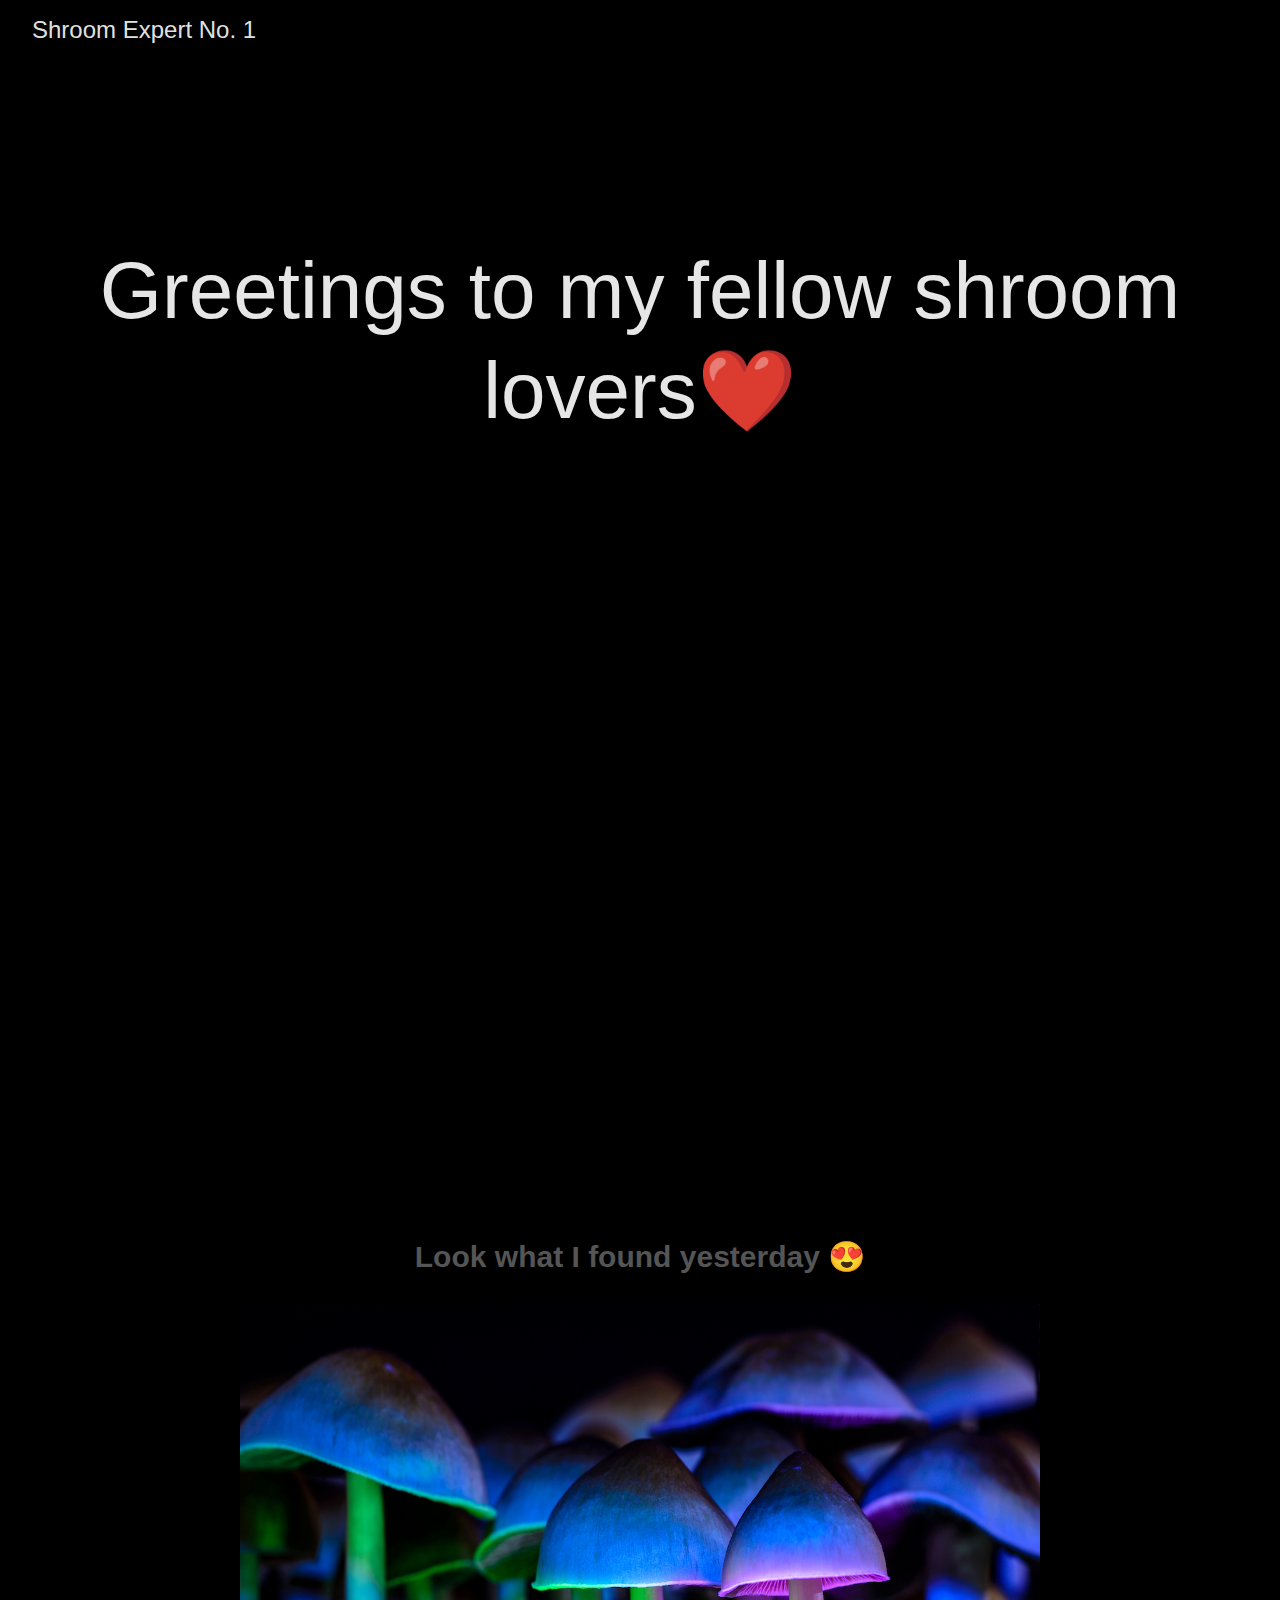
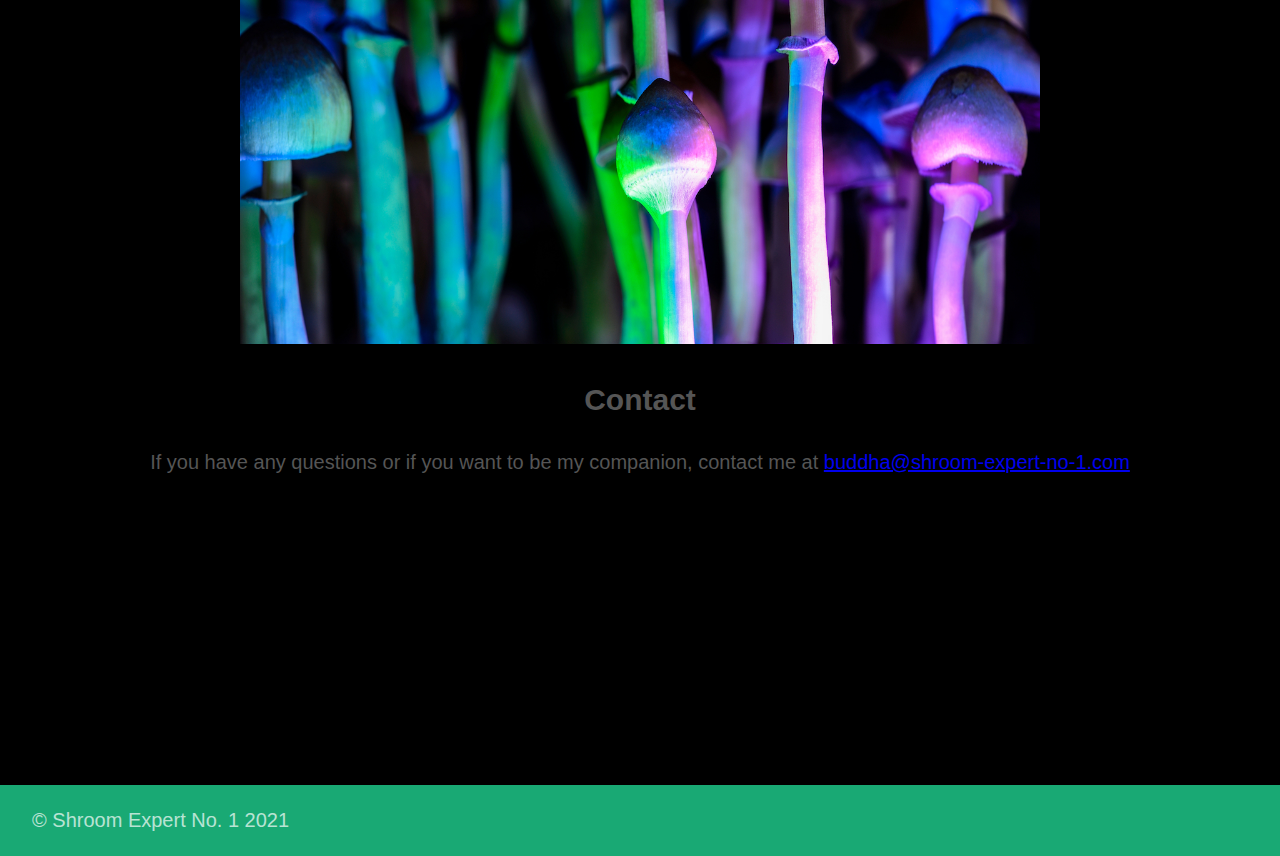
==== index.html @ e5306245 "deploy: 0333f73f0b0256878f7ff825f360700cbd08ad84" ====
<!doctype html><html lang=de-ch>
<head>
<meta charset=utf-8>
<meta http-equiv=x-ua-compatible content="IE=edge,chrome=1">
<title>Greetings to my fellow shroom lovers❤️ | Shroom Expert No. 1</title>
<meta name=viewport content="width=device-width,minimum-scale=1">
<meta name=description content="The last theme you'll ever need. Maybe.">
<meta name=generator content="Hugo 0.88.1">
<meta name=ROBOTS content="NOINDEX, NOFOLLOW">
<link rel=stylesheet href=/ananke/css/main.min.css>
<link rel="shortcut icon" href=/favicon.ico type=image/x-icon>
<link href=/index.xml rel=alternate type=application/rss+xml title="Shroom Expert No. 1">
<link href=/index.xml rel=feed type=application/rss+xml title="Shroom Expert No. 1">
<meta property="og:title" content="Greetings to my fellow shroom lovers❤️">
<meta property="og:description" content="The last theme you'll ever need. Maybe.">
<meta property="og:type" content="website">
<meta property="og:url" content="http://example.org/">
<meta itemprop=name content="Greetings to my fellow shroom lovers❤️">
<meta itemprop=description content="The last theme you'll ever need. Maybe."><meta name=twitter:card content="summary">
<meta name=twitter:title content="Greetings to my fellow shroom lovers❤️">
<meta name=twitter:description content="The last theme you'll ever need. Maybe.">
</head>
<body class="ma0 avenir bg-black">
<header class="cover bg-top" style=background-image:url(http://example.org/images/coverphoto.jpg)>
<div class=bg-black-60>
<nav class="pv3 ph3 ph4-ns" role=navigation>
<div class="flex-l justify-between items-center center">
<a href=/ class="f3 fw2 hover-white no-underline white-90 dib">
Shroom Expert No. 1
</a>
<div class="flex-l items-center">
</div>
</div>
</nav>
<div class="tc-l pv4 pv6-l ph3 ph4-ns">
<h1 class="f2 f-subheadline-l fw2 white-90 mb0 lh-title">
Greetings to my fellow shroom lovers❤️
</h1>
</div>
</div>
</header>
<main class=pb7 role=main>
<article class="cf ph3 ph5-l pv3 pv4-l f4 tc-l center measure-wide lh-copy mid-gray">
<video class=custom-video height=600 autoplay muted loop>
<source src=videos/shroomy.mp4 type=video/mp4>
</video>
<h2 id=look-what-i-found-yesterday->Look what I found yesterday 😍</h2>
<img src=images/image2.jpg width=800>
<h2 id=contact>Contact</h2>
<p>If you have any questions or if you want to be my companion, contact me at <a href=mailto:buddha@shroom-expert-no-1.com>buddha@shroom-expert-no-1.com</a></p>
</article>
</main>
<footer class="bg-green bottom-0 w-100 pa3" role=contentinfo>
<div class="flex justify-between">
<a class="f4 fw4 hover-white no-underline white-70 dn dib-ns pv2 ph3" href=http://example.org/>
&copy; Shroom Expert No. 1 2021
</a>
<div>
</div>
</div>
</footer>
</body>
</html>
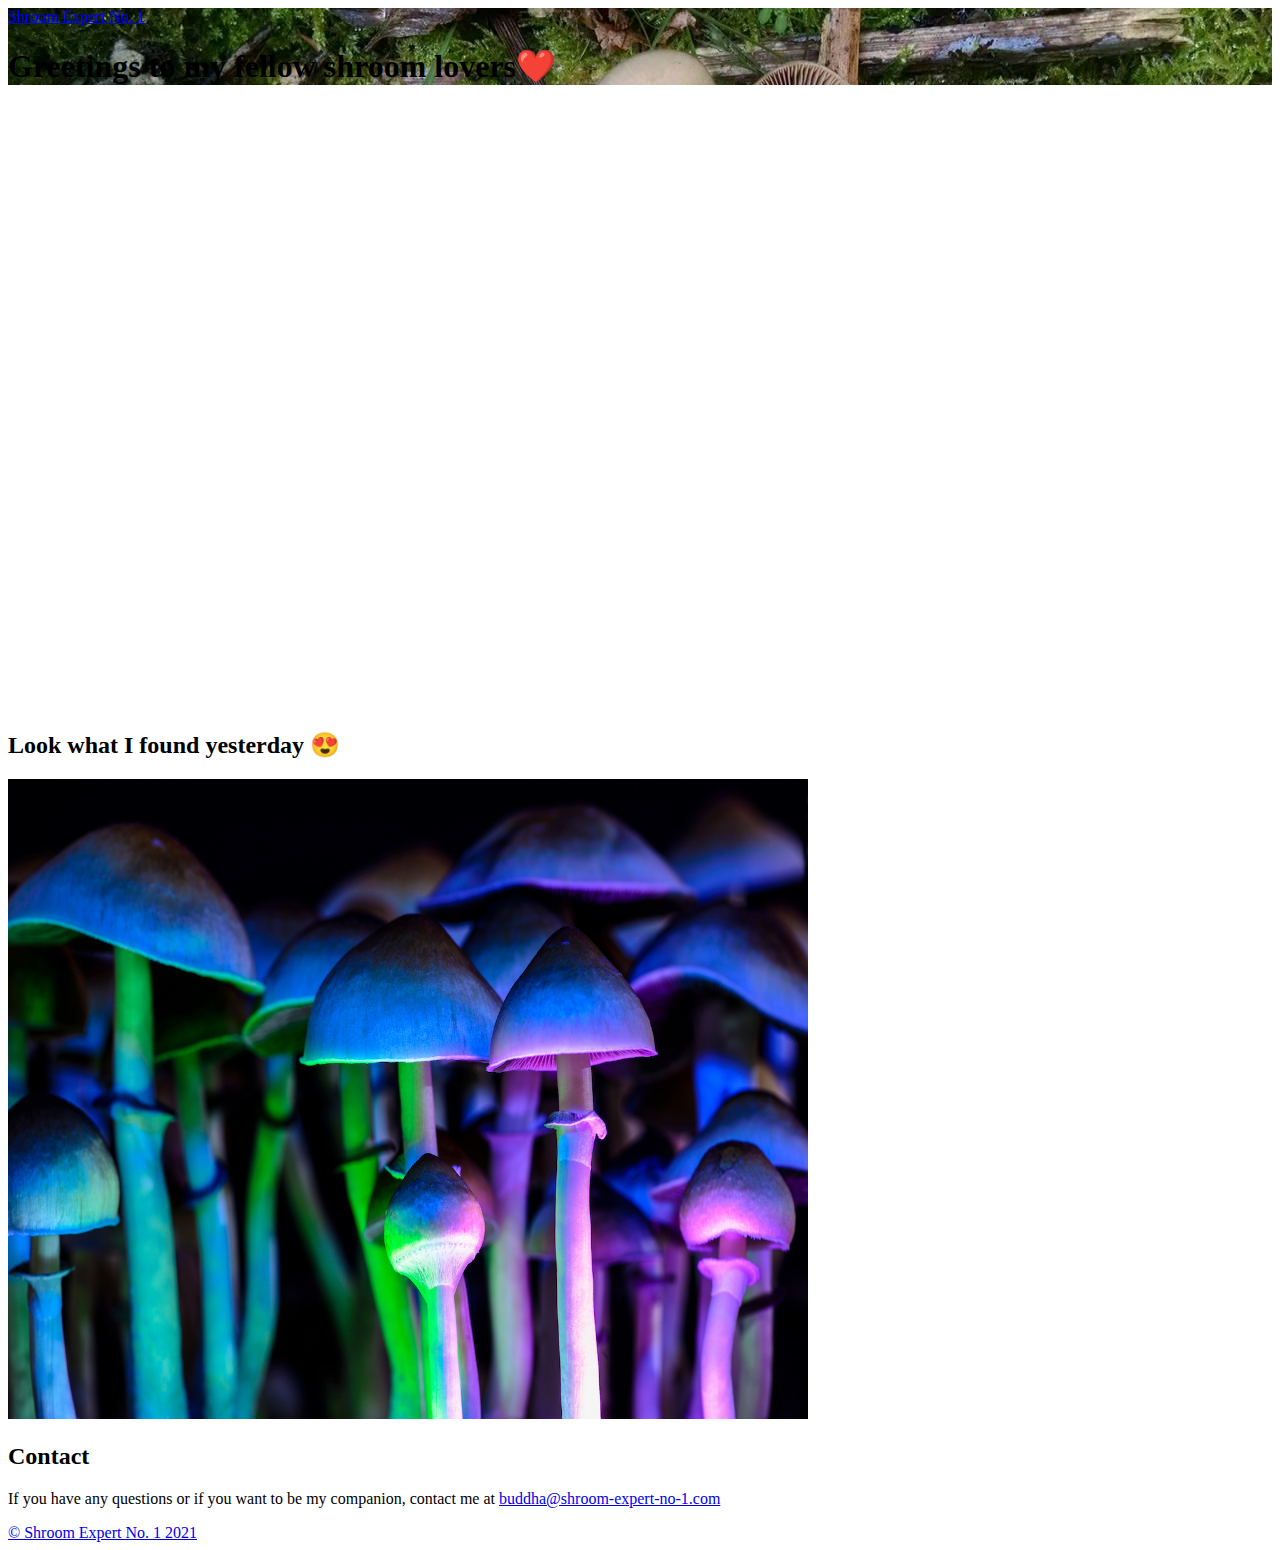
==== commit 90ed16f2: "deploy: bea3215e3f8d2172bb29056249717413657ead7e" ====
--- a/index.html
+++ b/index.html
@@ -7,25 +7,25 @@
 <meta name=description content="The last theme you'll ever need. Maybe.">
 <meta name=generator content="Hugo 0.88.1">
 <meta name=ROBOTS content="NOINDEX, NOFOLLOW">
-<link rel=stylesheet href=/ananke/css/main.min.css>
-<link rel="shortcut icon" href=/favicon.ico type=image/x-icon>
-<link href=/index.xml rel=alternate type=application/rss+xml title="Shroom Expert No. 1">
-<link href=/index.xml rel=feed type=application/rss+xml title="Shroom Expert No. 1">
+<link rel=stylesheet href=/shroomy/ananke/css/main.min.css>
+<link rel="shortcut icon" href=/shroomy/favicon.ico type=image/x-icon>
+<link href=/shroomy/index.xml rel=alternate type=application/rss+xml title="Shroom Expert No. 1">
+<link href=/shroomy/index.xml rel=feed type=application/rss+xml title="Shroom Expert No. 1">
 <meta property="og:title" content="Greetings to my fellow shroom lovers❤️">
 <meta property="og:description" content="The last theme you'll ever need. Maybe.">
 <meta property="og:type" content="website">
-<meta property="og:url" content="http://example.org/">
+<meta property="og:url" content="https://achmanngopf.github.io/shroomy/">
 <meta itemprop=name content="Greetings to my fellow shroom lovers❤️">
 <meta itemprop=description content="The last theme you'll ever need. Maybe."><meta name=twitter:card content="summary">
 <meta name=twitter:title content="Greetings to my fellow shroom lovers❤️">
 <meta name=twitter:description content="The last theme you'll ever need. Maybe.">
 </head>
 <body class="ma0 avenir bg-black">
-<header class="cover bg-top" style=background-image:url(http://example.org/images/coverphoto.jpg)>
+<header class="cover bg-top" style=background-image:url(https://achmanngopf.github.io/shroomy/images/coverphoto.jpg)>
 <div class=bg-black-60>
 <nav class="pv3 ph3 ph4-ns" role=navigation>
 <div class="flex-l justify-between items-center center">
-<a href=/ class="f3 fw2 hover-white no-underline white-90 dib">
+<a href=/shroomy/ class="f3 fw2 hover-white no-underline white-90 dib">
 Shroom Expert No. 1
 </a>
 <div class="flex-l items-center">
@@ -52,7 +52,7 @@
 </main>
 <footer class="bg-green bottom-0 w-100 pa3" role=contentinfo>
 <div class="flex justify-between">
-<a class="f4 fw4 hover-white no-underline white-70 dn dib-ns pv2 ph3" href=http://example.org/>
+<a class="f4 fw4 hover-white no-underline white-70 dn dib-ns pv2 ph3" href=https://achmanngopf.github.io/shroomy/>
 &copy; Shroom Expert No. 1 2021
 </a>
 <div>
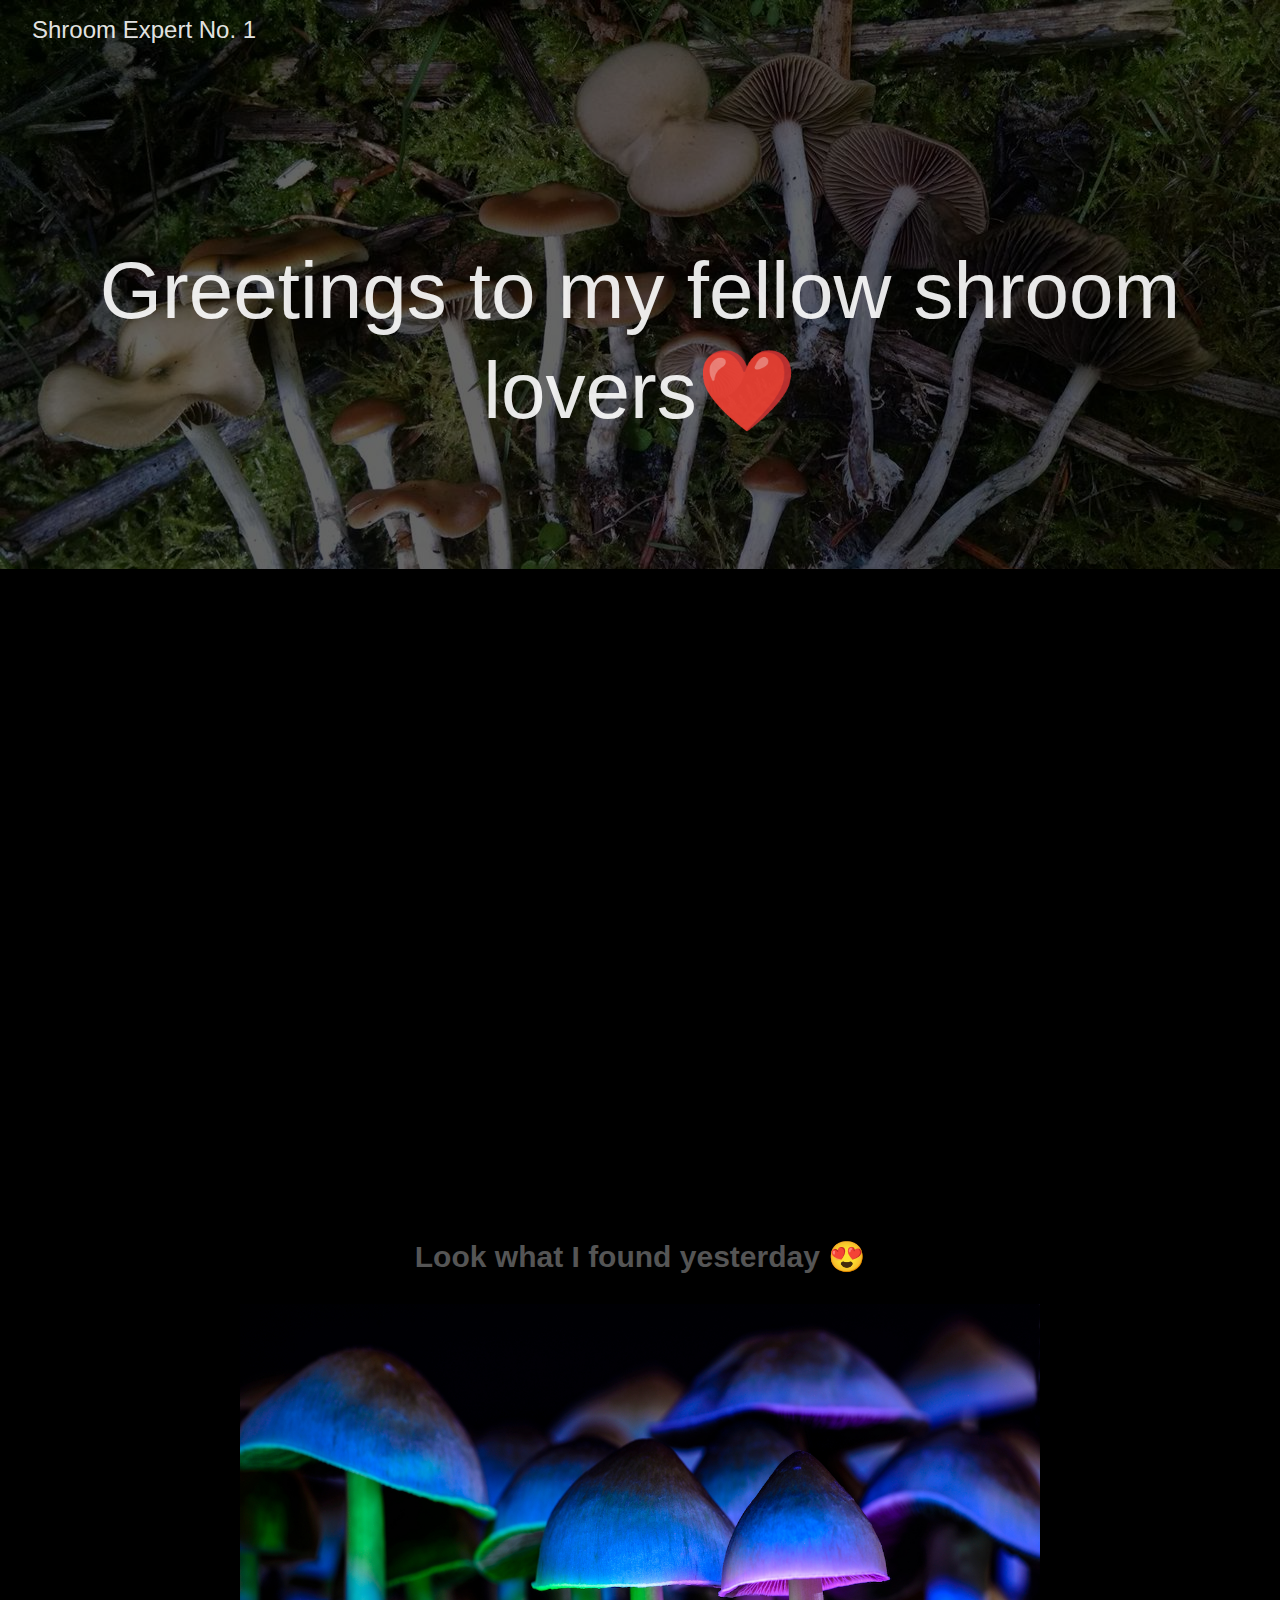
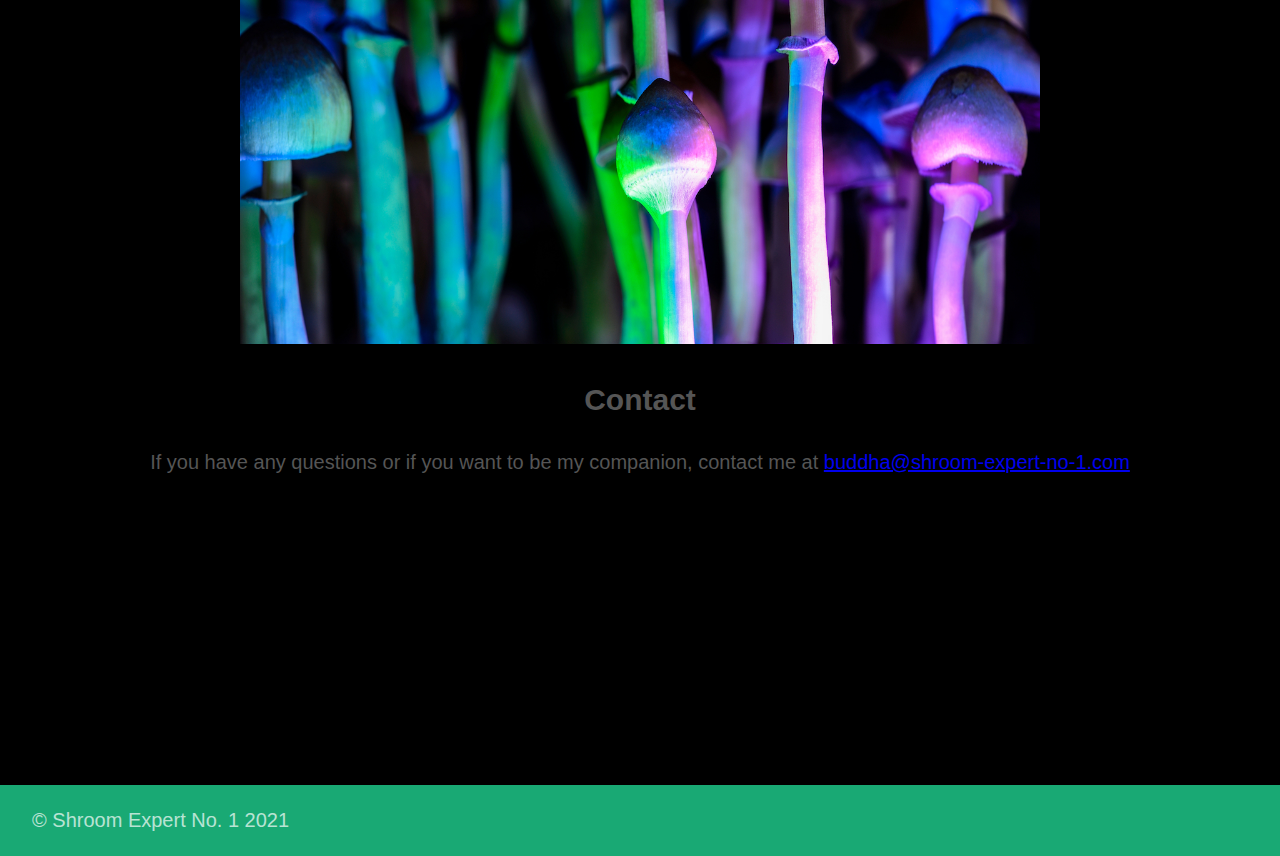
==== commit aa104a2a: "deploy: 354c6a6b9d60849dcd204892e19a507012a45d14" ====
--- a/index.html
+++ b/index.html
@@ -7,25 +7,25 @@
 <meta name=description content="The last theme you'll ever need. Maybe.">
 <meta name=generator content="Hugo 0.88.1">
 <meta name=ROBOTS content="NOINDEX, NOFOLLOW">
-<link rel=stylesheet href=/shroomy/ananke/css/main.min.css>
-<link rel="shortcut icon" href=/shroomy/favicon.ico type=image/x-icon>
-<link href=/shroomy/index.xml rel=alternate type=application/rss+xml title="Shroom Expert No. 1">
-<link href=/shroomy/index.xml rel=feed type=application/rss+xml title="Shroom Expert No. 1">
+<link rel=stylesheet href=/ananke/css/main.min.css>
+<link rel="shortcut icon" href=/favicon.ico type=image/x-icon>
+<link href=/index.xml rel=alternate type=application/rss+xml title="Shroom Expert No. 1">
+<link href=/index.xml rel=feed type=application/rss+xml title="Shroom Expert No. 1">
 <meta property="og:title" content="Greetings to my fellow shroom lovers❤️">
 <meta property="og:description" content="The last theme you'll ever need. Maybe.">
 <meta property="og:type" content="website">
-<meta property="og:url" content="https://achmanngopf.github.io/shroomy/">
+<meta property="og:url" content="https://achmanngopf.github.io/">
 <meta itemprop=name content="Greetings to my fellow shroom lovers❤️">
 <meta itemprop=description content="The last theme you'll ever need. Maybe."><meta name=twitter:card content="summary">
 <meta name=twitter:title content="Greetings to my fellow shroom lovers❤️">
 <meta name=twitter:description content="The last theme you'll ever need. Maybe.">
 </head>
 <body class="ma0 avenir bg-black">
-<header class="cover bg-top" style=background-image:url(https://achmanngopf.github.io/shroomy/images/coverphoto.jpg)>
+<header class="cover bg-top" style=background-image:url(https://achmanngopf.github.io/images/coverphoto.jpg)>
 <div class=bg-black-60>
 <nav class="pv3 ph3 ph4-ns" role=navigation>
 <div class="flex-l justify-between items-center center">
-<a href=/shroomy/ class="f3 fw2 hover-white no-underline white-90 dib">
+<a href=/ class="f3 fw2 hover-white no-underline white-90 dib">
 Shroom Expert No. 1
 </a>
 <div class="flex-l items-center">
@@ -52,7 +52,7 @@
 </main>
 <footer class="bg-green bottom-0 w-100 pa3" role=contentinfo>
 <div class="flex justify-between">
-<a class="f4 fw4 hover-white no-underline white-70 dn dib-ns pv2 ph3" href=https://achmanngopf.github.io/shroomy/>
+<a class="f4 fw4 hover-white no-underline white-70 dn dib-ns pv2 ph3" href=https://achmanngopf.github.io/>
 &copy; Shroom Expert No. 1 2021
 </a>
 <div>
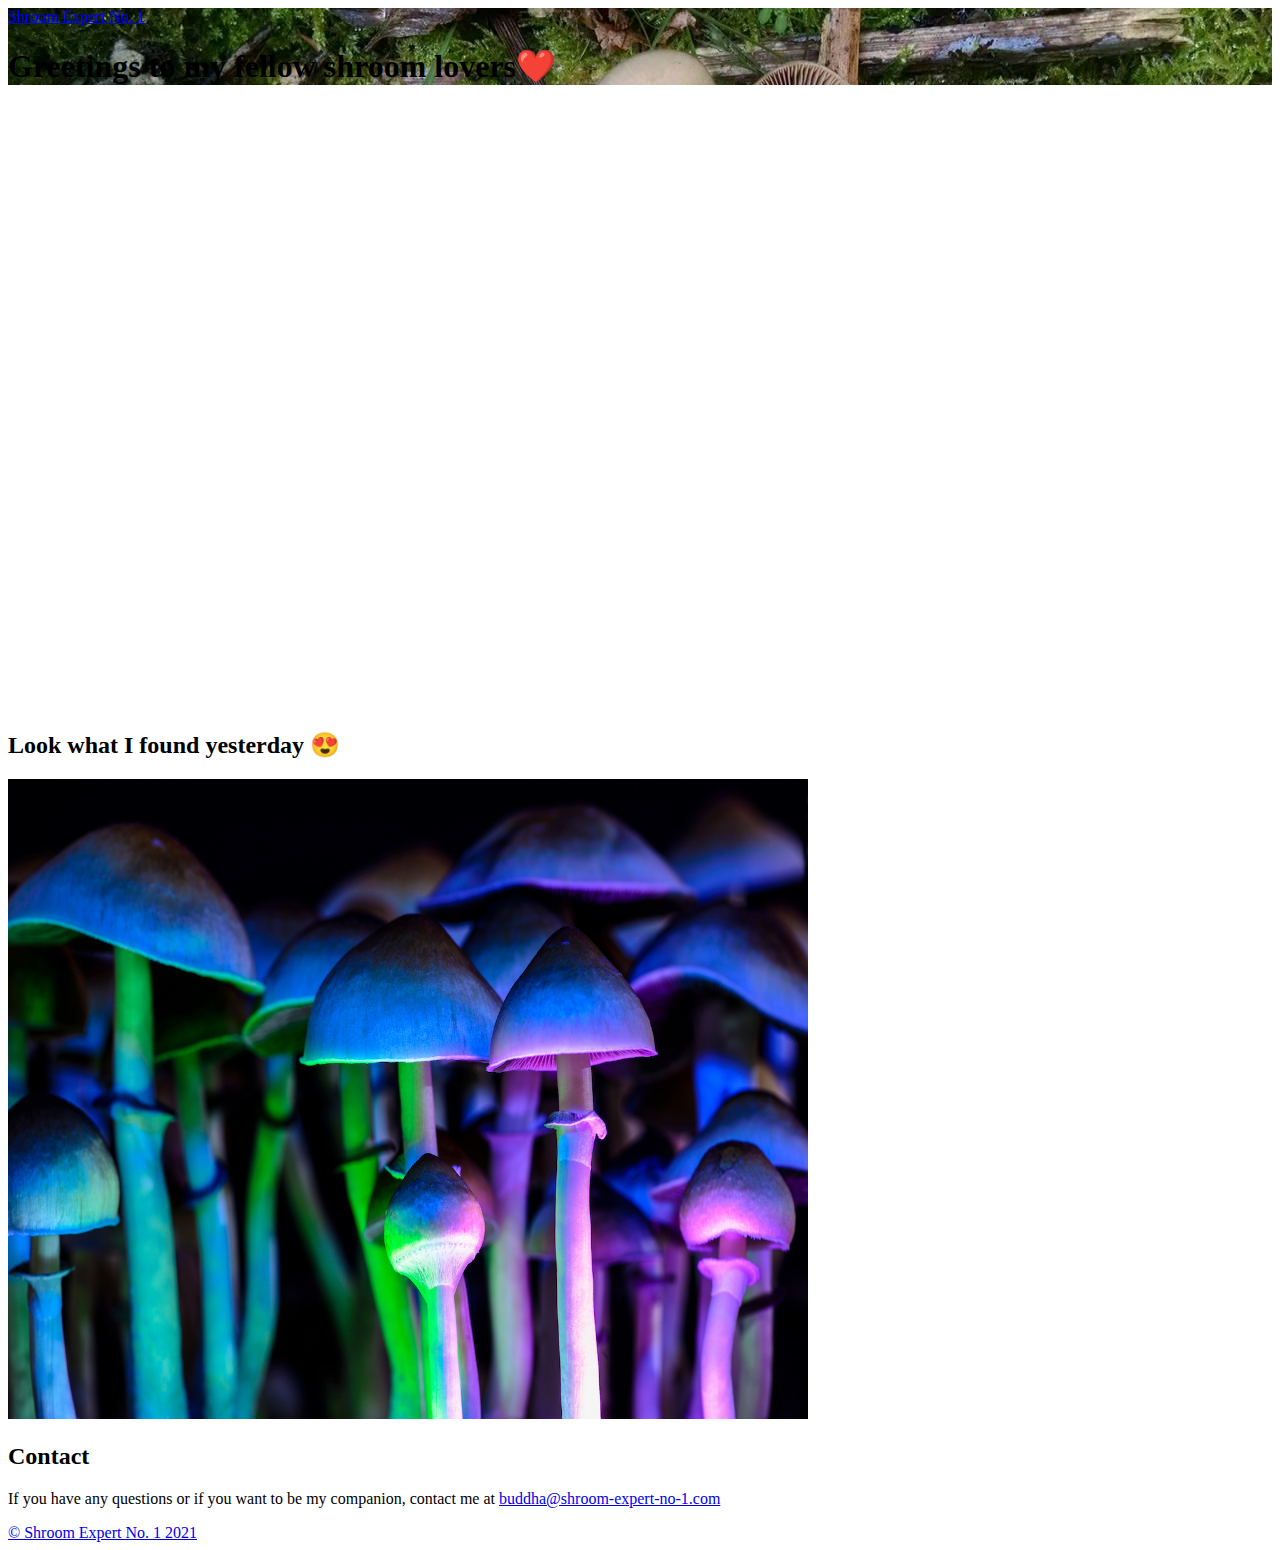
==== commit 3f071735: "deploy: 6a09716030428f7ea409dc69fb735afa867161e4" ====
--- a/index.html
+++ b/index.html
@@ -7,25 +7,25 @@
 <meta name=description content="The last theme you'll ever need. Maybe.">
 <meta name=generator content="Hugo 0.88.1">
 <meta name=ROBOTS content="NOINDEX, NOFOLLOW">
-<link rel=stylesheet href=/ananke/css/main.min.css>
-<link rel="shortcut icon" href=/favicon.ico type=image/x-icon>
-<link href=/index.xml rel=alternate type=application/rss+xml title="Shroom Expert No. 1">
-<link href=/index.xml rel=feed type=application/rss+xml title="Shroom Expert No. 1">
+<link rel=stylesheet href=/shroomy/ananke/css/main.min.css>
+<link rel="shortcut icon" href=/shroomy/favicon.ico type=image/x-icon>
+<link href=/shroomy/index.xml rel=alternate type=application/rss+xml title="Shroom Expert No. 1">
+<link href=/shroomy/index.xml rel=feed type=application/rss+xml title="Shroom Expert No. 1">
 <meta property="og:title" content="Greetings to my fellow shroom lovers❤️">
 <meta property="og:description" content="The last theme you'll ever need. Maybe.">
 <meta property="og:type" content="website">
-<meta property="og:url" content="https://achmanngopf.github.io/">
+<meta property="og:url" content="https://achmanngopf.github.io/shroomy/">
 <meta itemprop=name content="Greetings to my fellow shroom lovers❤️">
 <meta itemprop=description content="The last theme you'll ever need. Maybe."><meta name=twitter:card content="summary">
 <meta name=twitter:title content="Greetings to my fellow shroom lovers❤️">
 <meta name=twitter:description content="The last theme you'll ever need. Maybe.">
 </head>
 <body class="ma0 avenir bg-black">
-<header class="cover bg-top" style=background-image:url(https://achmanngopf.github.io/images/coverphoto.jpg)>
+<header class="cover bg-top" style=background-image:url(https://achmanngopf.github.io/shroomy/images/coverphoto.jpg)>
 <div class=bg-black-60>
 <nav class="pv3 ph3 ph4-ns" role=navigation>
 <div class="flex-l justify-between items-center center">
-<a href=/ class="f3 fw2 hover-white no-underline white-90 dib">
+<a href=/shroomy/ class="f3 fw2 hover-white no-underline white-90 dib">
 Shroom Expert No. 1
 </a>
 <div class="flex-l items-center">
@@ -52,7 +52,7 @@
 </main>
 <footer class="bg-green bottom-0 w-100 pa3" role=contentinfo>
 <div class="flex justify-between">
-<a class="f4 fw4 hover-white no-underline white-70 dn dib-ns pv2 ph3" href=https://achmanngopf.github.io/>
+<a class="f4 fw4 hover-white no-underline white-70 dn dib-ns pv2 ph3" href=https://achmanngopf.github.io/shroomy/>
 &copy; Shroom Expert No. 1 2021
 </a>
 <div>
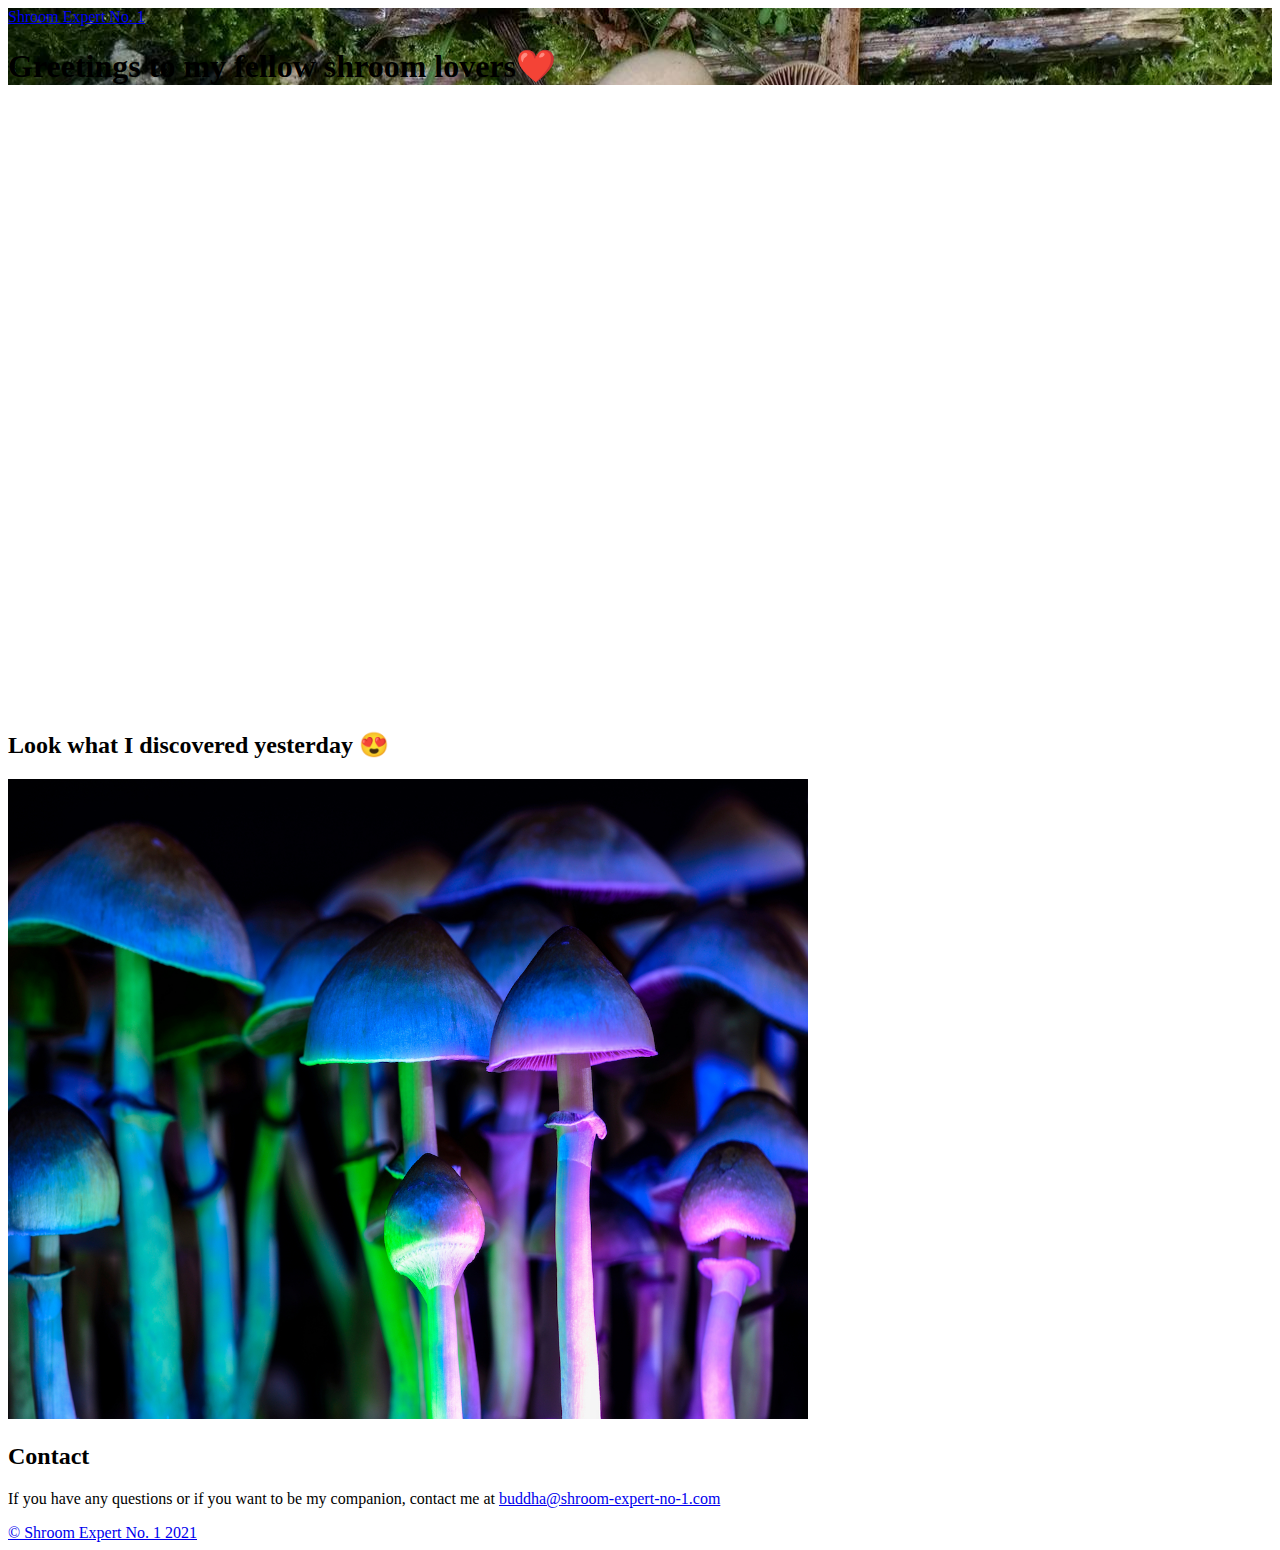
==== commit 94363a82: "deploy: 671a172aa6cf64ef89d93c72bec44c20a4e5eadc" ====
--- a/index.html
+++ b/index.html
@@ -44,7 +44,7 @@
 <video class=custom-video height=600 autoplay muted loop>
 <source src=videos/shroomy.mp4 type=video/mp4>
 </video>
-<h2 id=look-what-i-found-yesterday->Look what I found yesterday 😍</h2>
+<h2 id=look-what-i-discovered-yesterday->Look what I discovered yesterday 😍</h2>
 <img src=images/image2.jpg width=800>
 <h2 id=contact>Contact</h2>
 <p>If you have any questions or if you want to be my companion, contact me at <a href=mailto:buddha@shroom-expert-no-1.com>buddha@shroom-expert-no-1.com</a></p>
